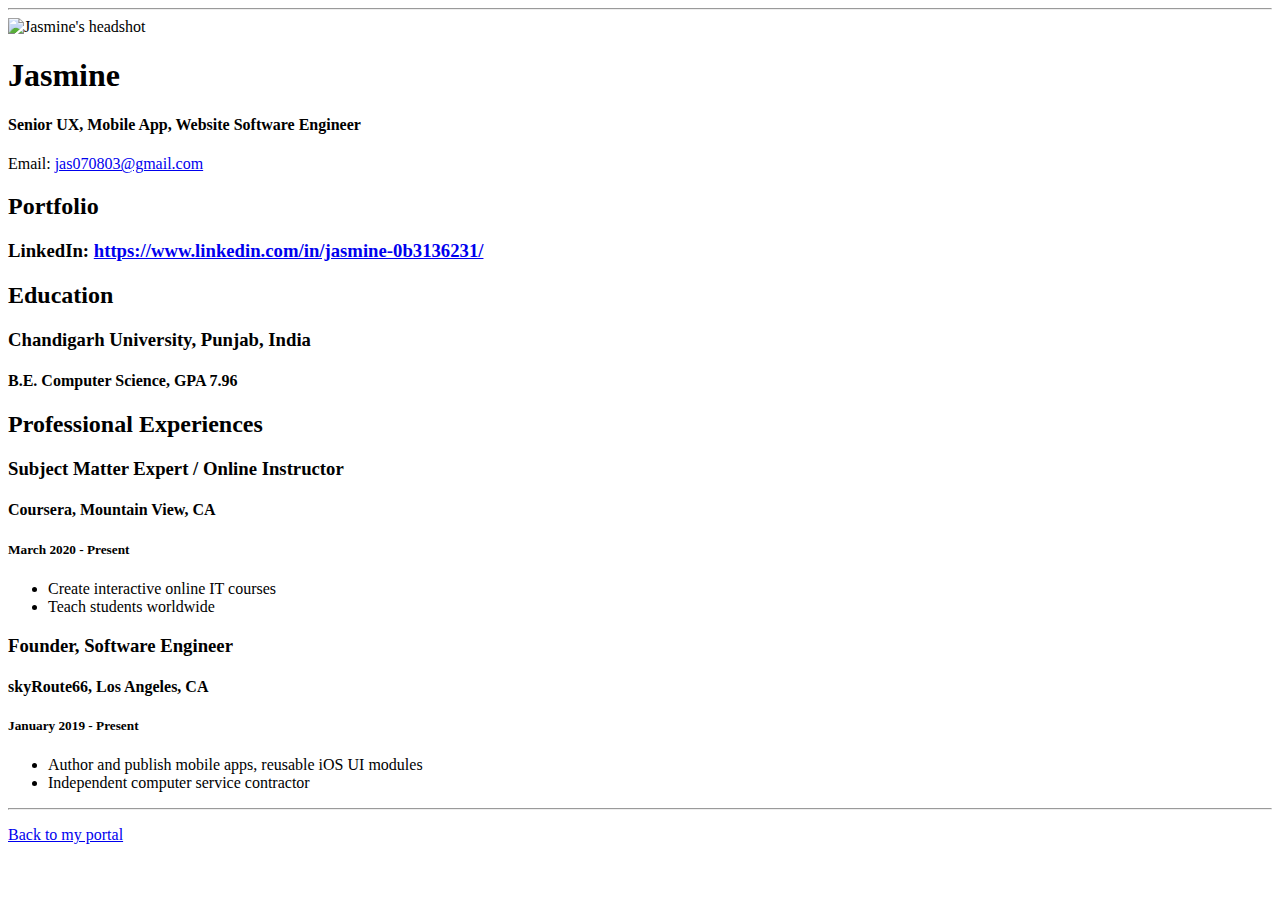
==== resume.html @ 210d45c0 "Add files via upload" ====
<!doctype html>

<!-- this is a comment for human! -->

<html lang="en">

  <header>
    <title>Jasmine's Resume</title>
    <link rel="stylesheet" href="css/master.css">
    <link rel="FaviconIcon" href="favicon.ico" type="image/x-icon">
    <link rel="shortcut" href="favicon.ico" type="image/x-icon">
    <meta name="viewport" content="width=device-width, initial-scale=1, shrink-to-fit=no">
    <meta name="name" content="Jasmine's Portal">
    <meta name="robots" content="noindex, nofollow">
  </header>

  <body>
    <hr>

    <img src="images/headshot.jpg" alt="Jasmine's headshot" width="20%">

    <h1>Jasmine</h1>
    <h4>Senior UX, Mobile App, Website Software Engineer</h4>

    <p>Email: <a href="mailto:jas070803@gmail.com" target="_blank">jas070803@gmail.com</a></p>
    <!-- don't post physical address, personal phone number or other personal information on the web! -->

    <h2>Portfolio</h2>
      <h3>LinkedIn: <a href="https://www.linkedin.com/in/jasmine-0b3136231/" target="_blank">https://www.linkedin.com/in/jasmine-0b3136231/</a></h3>

    <h2>Education</h2>

    <h3>Chandigarh University, Punjab, India</h3>
    <h4>B.E. Computer Science, GPA 7.96</h4>

    <h2>Professional Experiences</h2>

    <h3>Subject Matter Expert / Online Instructor</h3>
    <h4>Coursera, Mountain View, CA</h4>
    <h5>March 2020 - Present</h5>
      <ul>
        <li>Create interactive online IT courses</li>
        <li>Teach students worldwide</li>
      </ul>

    <h3>Founder, Software Engineer</h3>
    <h4>skyRoute66, Los Angeles, CA</h4>
    <h5>January 2019 - Present</h5>
      <ul>
        <li>Author and publish mobile apps, reusable iOS UI modules</li>
        <li>Independent computer service contractor</li>
      </ul>
  </body>

  <footer>
  <hr>
  <p><a href="index.html">Back to my portal</a><p>
  </footer>

</html>
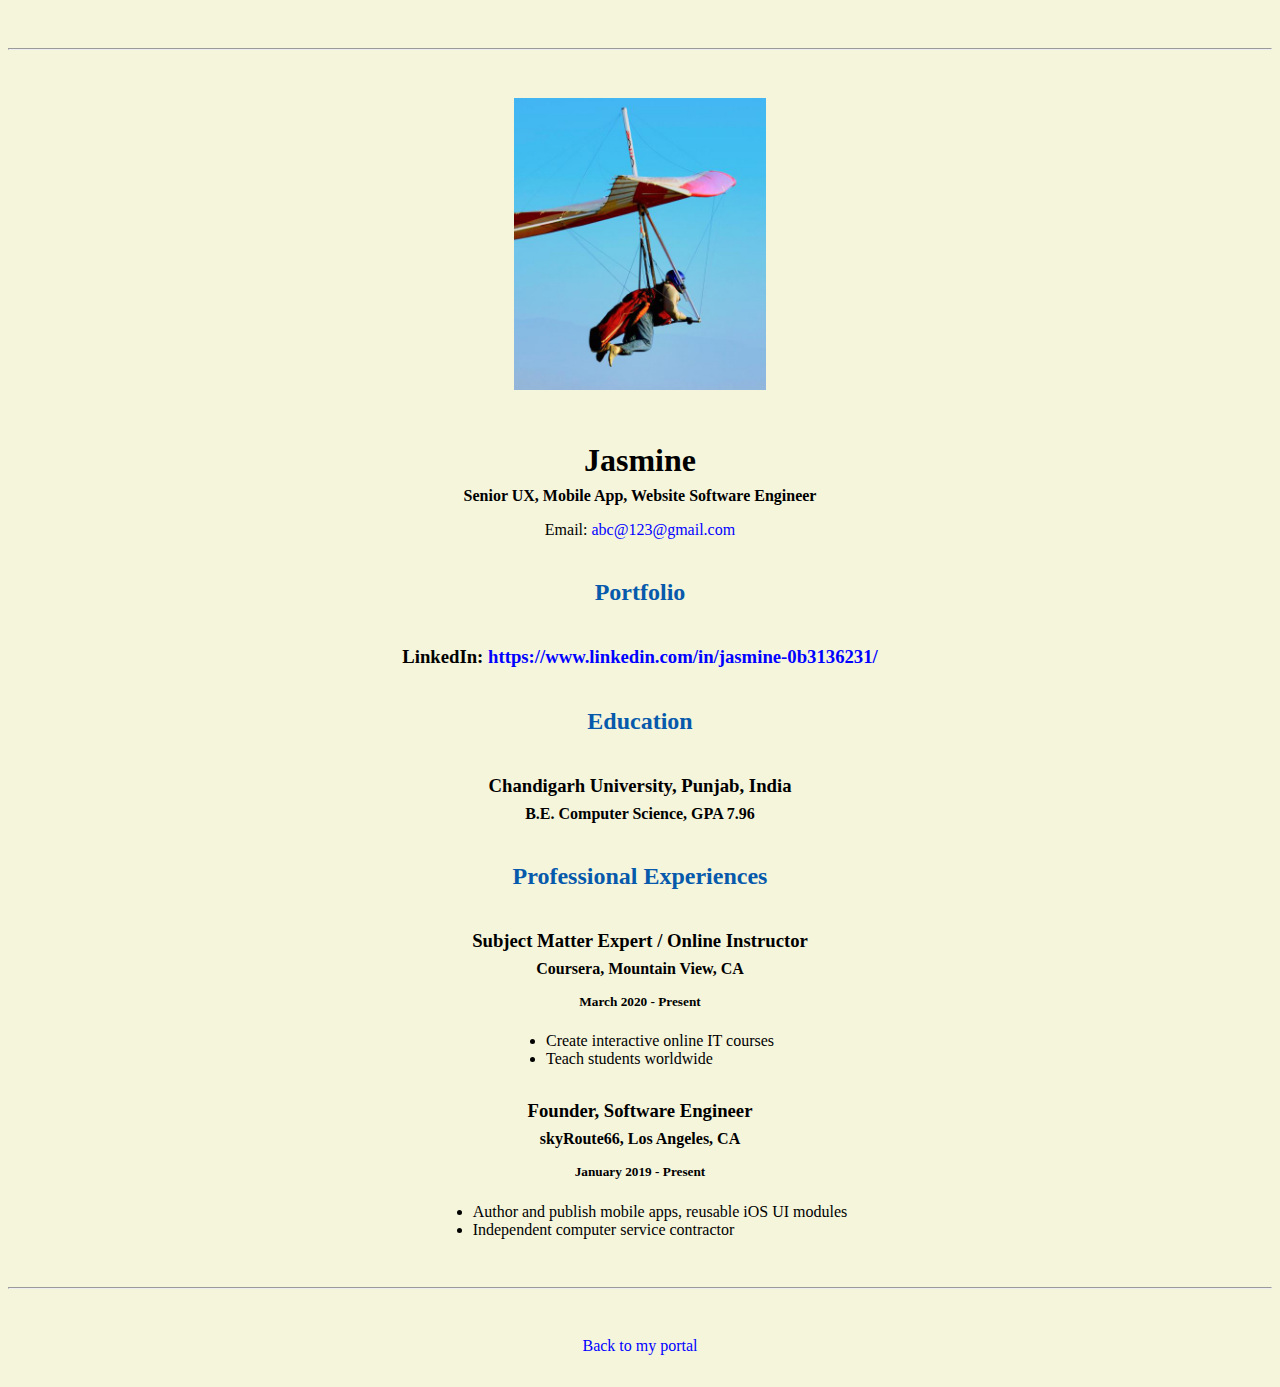
==== commit 864fe13e: "resume.html" ====
--- a/resume.html
+++ b/resume.html
@@ -22,7 +22,7 @@
     <h1>Jasmine</h1>
     <h4>Senior UX, Mobile App, Website Software Engineer</h4>
 
-    <p>Email: <a href="mailto:jas070803@gmail.com" target="_blank">jas070803@gmail.com</a></p>
+    <p>Email: <a href="mailto:abc@123@gmail.com" target="_blank">abc@123@gmail.com</a></p>
     <!-- don't post physical address, personal phone number or other personal information on the web! -->
 
     <h2>Portfolio</h2>
--- a/css/master.css
+++ b/css/master.css
@@ -0,0 +1,68 @@
+/* Cascading stylesheet for the website */
+
+/* Text inside these asterisks and slashes are comments for human */
+
+  a {
+    color: blue;/* set the text color to blue here */
+    text-decoration: none; /* This means we do not want hyperlinks to be underlined */
+  }
+
+  a:hover {
+    color: red;/* set the text color to red here */
+    text-decoration: none; /* This means we do not want hyperlinks to be underlined */
+  }
+
+  body {
+    background-color: beige;
+    color: black;
+    font- family: Arial, Helvetica, sans-serif;
+    text-align: center;
+    /* set the background color here */
+    /* set the text color to black here */
+    /* set the font here */
+    /* set the text alignment here */
+   }
+
+  footer {
+    margin-top: 2rem;
+    margin-bottom: 2rem;
+  }
+
+  h1 {
+    margin-bottom: 0.5rem;
+    margin-top: 3rem;
+   }
+
+  h2 {
+    color: #075AAB;
+    margin-bottom: 2.5rem;
+    margin-top: 2.5rem;
+    /* set the text color of to #075AAB here */
+    /* set both the bottom margin and top margin to 2.5rem here */
+   }
+
+  h3 {
+    margin-bottom: 0;
+    margin-top: 2rem;
+  }
+
+  h4 {
+    margin-bottom: 1rem;
+    margin-top: 0.5rem;
+  }
+
+  h5 {
+    margin-top: 0.5rem;
+  }
+
+  hr {
+    margin-bottom: 3rem;
+    margin-top: 3rem;
+  }
+
+  /* this controls how the bullet points in the resume page looks */
+  ul {
+    display: table;
+    margin: 0 auto;
+    text-align: left;
+  }
